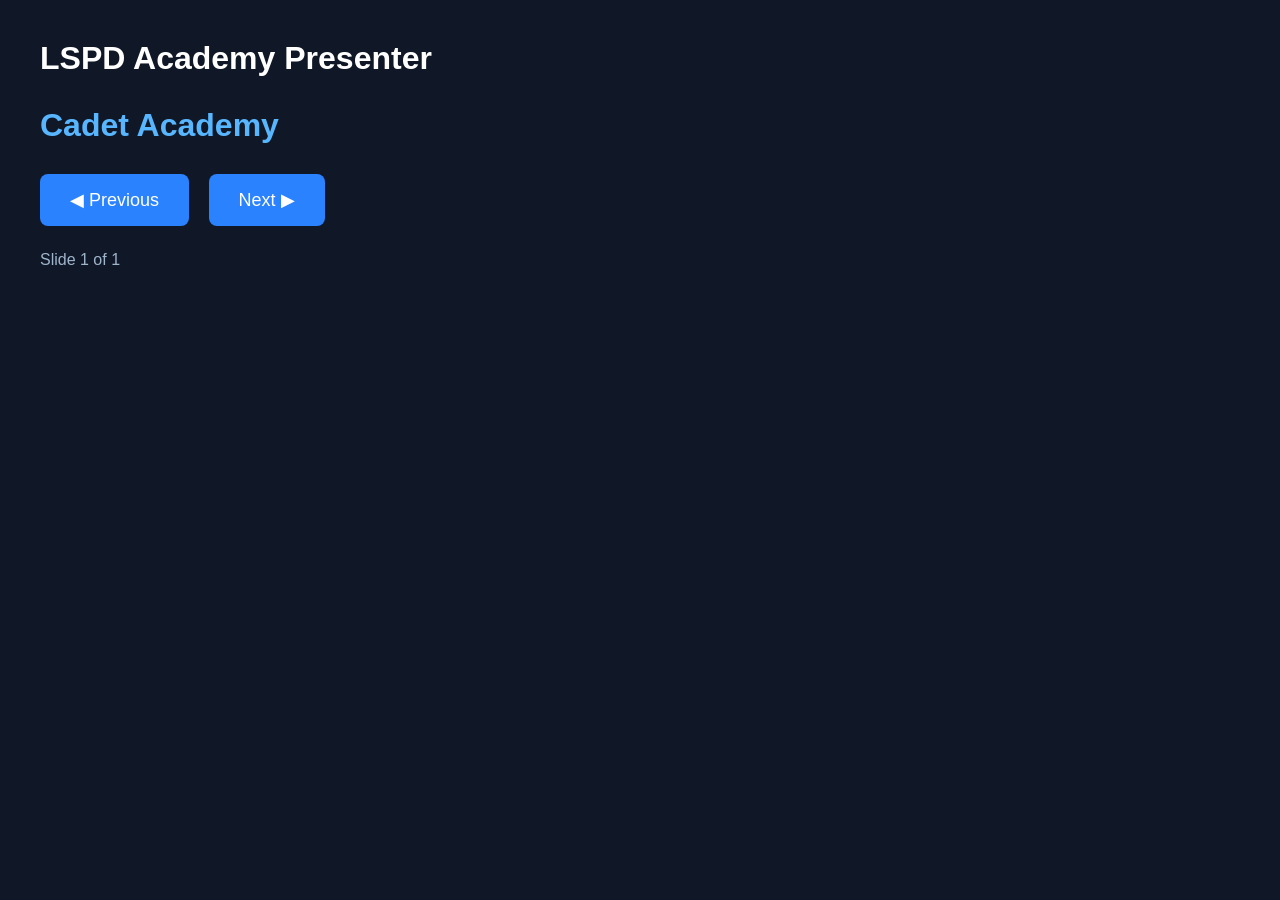
==== presenter.html @ 20e2a792 "Create presenter.html" ====
<!DOCTYPE html>
<html lang="en">
<head>
    <meta charset="UTF-8">
    <meta name="viewport" content="width=device-width, initial-scale=1.0">
    <title>LSPD Presenter</title>

    <style>
        * {
            box-sizing: border-box;
            font-family: Arial, Helvetica, sans-serif;
        }

        body {
            margin: 0;
            background: #101827;
            color: white;
            padding: 40px;
        }

        h1 {
            margin-top: 0;
        }

        #currentTitle {
            font-size: 32px;
            margin: 30px 0;
            color: #58b6ff;
        }

        button {
            padding: 15px 30px;
            margin-right: 15px;
            font-size: 18px;
            cursor: pointer;
            border: none;
            border-radius: 8px;
            background: #2b82ff;
            color: white;
        }

        button:hover {
            background: #4a9cff;
        }

        #slideCount {
            margin-top: 25px;
            color: #9fb5cc;
        }
    </style>
</head>
<body>

<h1>LSPD Academy Presenter</h1>

<h2 id="currentTitle"></h2>

<button onclick="previousSlide()">◀ Previous</button>
<button onclick="nextSlide()">Next ▶</button>

<div id="slideCount"></div>

<script src="slides.js?v=1"></script>

<script>

let currentSlide = 0;

function updateDisplay(){

    document.getElementById("currentTitle").textContent =
        slides[currentSlide].title;

    document.getElementById("slideCount").textContent =
        "Slide " + (currentSlide + 1) + " of " + slides.length;

}

function nextSlide(){

    if(currentSlide < slides.length - 1){
        currentSlide++;
    }

    updateDisplay();

}

function previousSlide(){

    if(currentSlide > 0){
        currentSlide--;
    }

    updateDisplay();

}

updateDisplay();

</script>

</body>
</html>
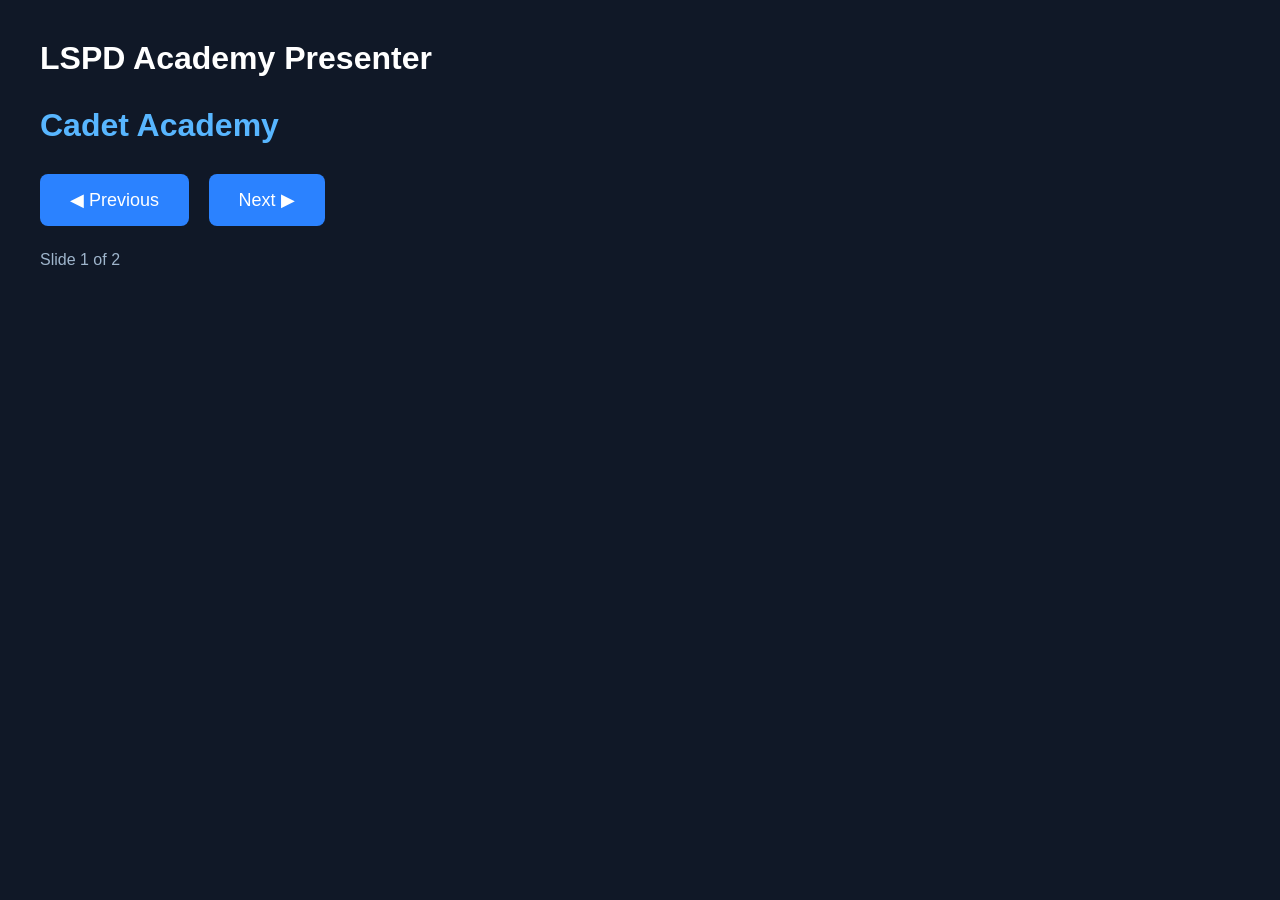
==== commit b6dd62f9: "Update presenter.html" ====
--- a/presenter.html
+++ b/presenter.html
@@ -60,7 +60,7 @@
 
 <div id="slideCount"></div>
 
-<script src="slides.js?v=1"></script>
+<script src="slides.js?v=2"></script>
 
 <script>
 
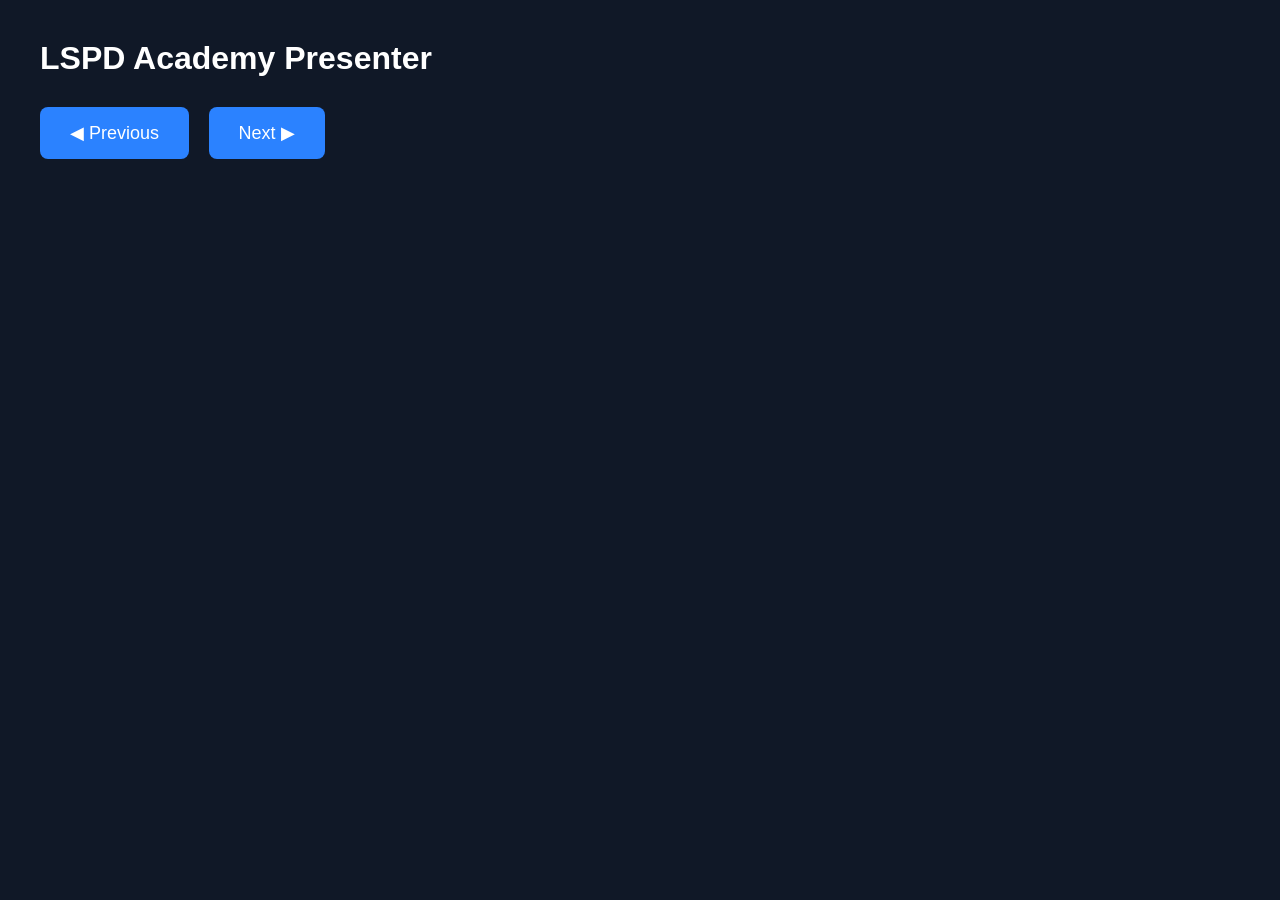
==== commit c7e485e0: "Update presenter.html" ====
--- a/presenter.html
+++ b/presenter.html
@@ -82,6 +82,8 @@
         currentSlide++;
     }
 
+    localStorage.setItem("currentSlide", currentSlide);
+
     updateDisplay();
 
 }
@@ -92,12 +94,43 @@
         currentSlide--;
     }
 
+    localStorage.setItem("currentSlide", currentSlide);
+
     updateDisplay();
 
 }
 
+<hr style="margin:30px 0;">
+
+<h3>Projector URL</h3>
+
+<input
+    id="projectorUrl"
+    style="width:100%;padding:12px;font-size:16px;"
+    readonly>
+
+<br><br>
+
+<button onclick="copyProjectorUrl()">
+    Copy Projector URL
+</button>
 updateDisplay();
+const url =
+    "https://greylux67.github.io/LSPD-LawClass/projector.html?slide="
+    + (currentSlide + 1);
 
+document.getElementById("projectorUrl").value = url;
+
+    function copyProjectorUrl(){
+
+    const box =
+        document.getElementById("projectorUrl");
+
+    box.select();
+
+    navigator.clipboard.writeText(box.value);
+
+    alert("Projector URL copied!");
 </script>
 
 </body>
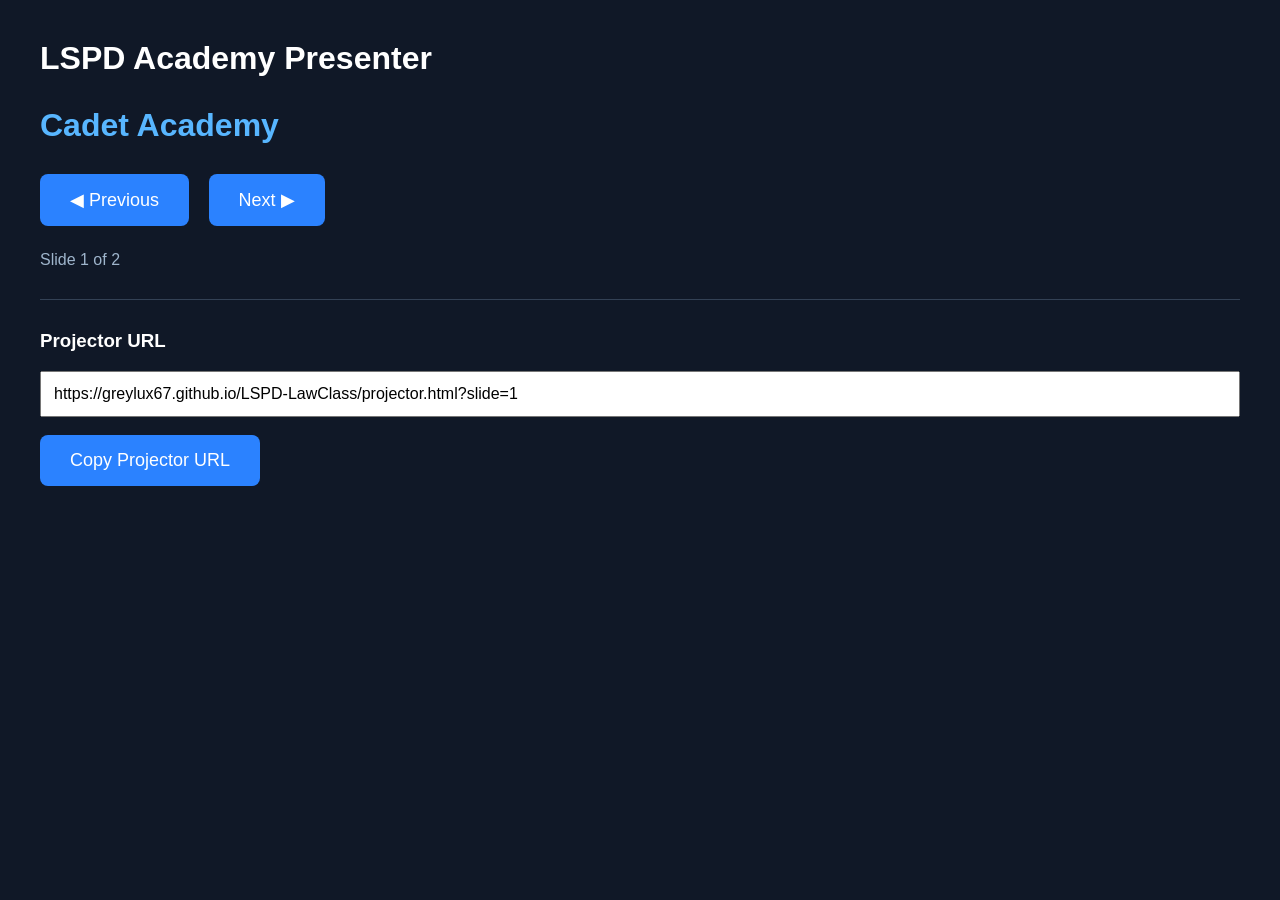
==== commit f10b59bf: "Update presenter.html" ====
--- a/presenter.html
+++ b/presenter.html
@@ -3,6 +3,7 @@
 <head>
     <meta charset="UTF-8">
     <meta name="viewport" content="width=device-width, initial-scale=1.0">
+
     <title>LSPD Presenter</title>
 
     <style>
@@ -47,91 +48,118 @@
             margin-top: 25px;
             color: #9fb5cc;
         }
+
+        #projectorUrl {
+            width: 100%;
+            padding: 12px;
+            font-size: 16px;
+        }
+
+        .divider {
+            margin: 30px 0;
+            border: 0;
+            border-top: 1px solid #334155;
+        }
     </style>
 </head>
+
 <body>
 
-<h1>LSPD Academy Presenter</h1>
+    <h1>LSPD Academy Presenter</h1>
 
-<h2 id="currentTitle"></h2>
+    <h2 id="currentTitle"></h2>
 
-<button onclick="previousSlide()">◀ Previous</button>
-<button onclick="nextSlide()">Next ▶</button>
+    <button onclick="previousSlide()">◀ Previous</button>
+    <button onclick="nextSlide()">Next ▶</button>
 
-<div id="slideCount"></div>
+    <div id="slideCount"></div>
 
-<script src="slides.js?v=2"></script>
+    <hr class="divider">
 
-<script>
+    <h3>Projector URL</h3>
 
-let currentSlide = 0;
+    <input
+        id="projectorUrl"
+        type="text"
+        readonly
+    >
 
-function updateDisplay(){
+    <br><br>
 
-    document.getElementById("currentTitle").textContent =
-        slides[currentSlide].title;
+    <button onclick="copyProjectorUrl()">
+        Copy Projector URL
+    </button>
 
-    document.getElementById("slideCount").textContent =
-        "Slide " + (currentSlide + 1) + " of " + slides.length;
+    <script src="slides.js?v=2"></script>
 
-}
+    <script>
+        let currentSlide =
+            parseInt(localStorage.getItem("currentSlide") || "0");
 
-function nextSlide(){
+        if (
+            currentSlide < 0 ||
+            currentSlide >= slides.length
+        ) {
+            currentSlide = 0;
+        }
 
-    if(currentSlide < slides.length - 1){
-        currentSlide++;
-    }
+        function updateDisplay() {
+            document.getElementById("currentTitle").textContent =
+                slides[currentSlide].title;
 
-    localStorage.setItem("currentSlide", currentSlide);
+            document.getElementById("slideCount").textContent =
+                "Slide " + (currentSlide + 1) +
+                " of " + slides.length;
 
-    updateDisplay();
+            const url =
+                "https://greylux67.github.io/LSPD-LawClass/projector.html?slide=" +
+                (currentSlide + 1);
 
-}
+            document.getElementById("projectorUrl").value = url;
+        }
 
-function previousSlide(){
+        function nextSlide() {
+            if (currentSlide < slides.length - 1) {
+                currentSlide++;
+            }
 
-    if(currentSlide > 0){
-        currentSlide--;
-    }
+            localStorage.setItem(
+                "currentSlide",
+                currentSlide
+            );
 
-    localStorage.setItem("currentSlide", currentSlide);
+            updateDisplay();
+        }
 
-    updateDisplay();
+        function previousSlide() {
+            if (currentSlide > 0) {
+                currentSlide--;
+            }
 
-}
+            localStorage.setItem(
+                "currentSlide",
+                currentSlide
+            );
 
-<hr style="margin:30px 0;">
+            updateDisplay();
+        }
 
-<h3>Projector URL</h3>
+        async function copyProjectorUrl() {
+            const box =
+                document.getElementById("projectorUrl");
 
-<input
-    id="projectorUrl"
-    style="width:100%;padding:12px;font-size:16px;"
-    readonly>
+            try {
+                await navigator.clipboard.writeText(box.value);
+                alert("Projector URL copied!");
+            } catch (error) {
+                box.select();
+                document.execCommand("copy");
+                alert("Projector URL copied!");
+            }
+        }
 
-<br><br>
-
-<button onclick="copyProjectorUrl()">
-    Copy Projector URL
-</button>
-updateDisplay();
-const url =
-    "https://greylux67.github.io/LSPD-LawClass/projector.html?slide="
-    + (currentSlide + 1);
-
-document.getElementById("projectorUrl").value = url;
-
-    function copyProjectorUrl(){
-
-    const box =
-        document.getElementById("projectorUrl");
-
-    box.select();
-
-    navigator.clipboard.writeText(box.value);
-
-    alert("Projector URL copied!");
-</script>
+        updateDisplay();
+    </script>
 
 </body>
 </html>
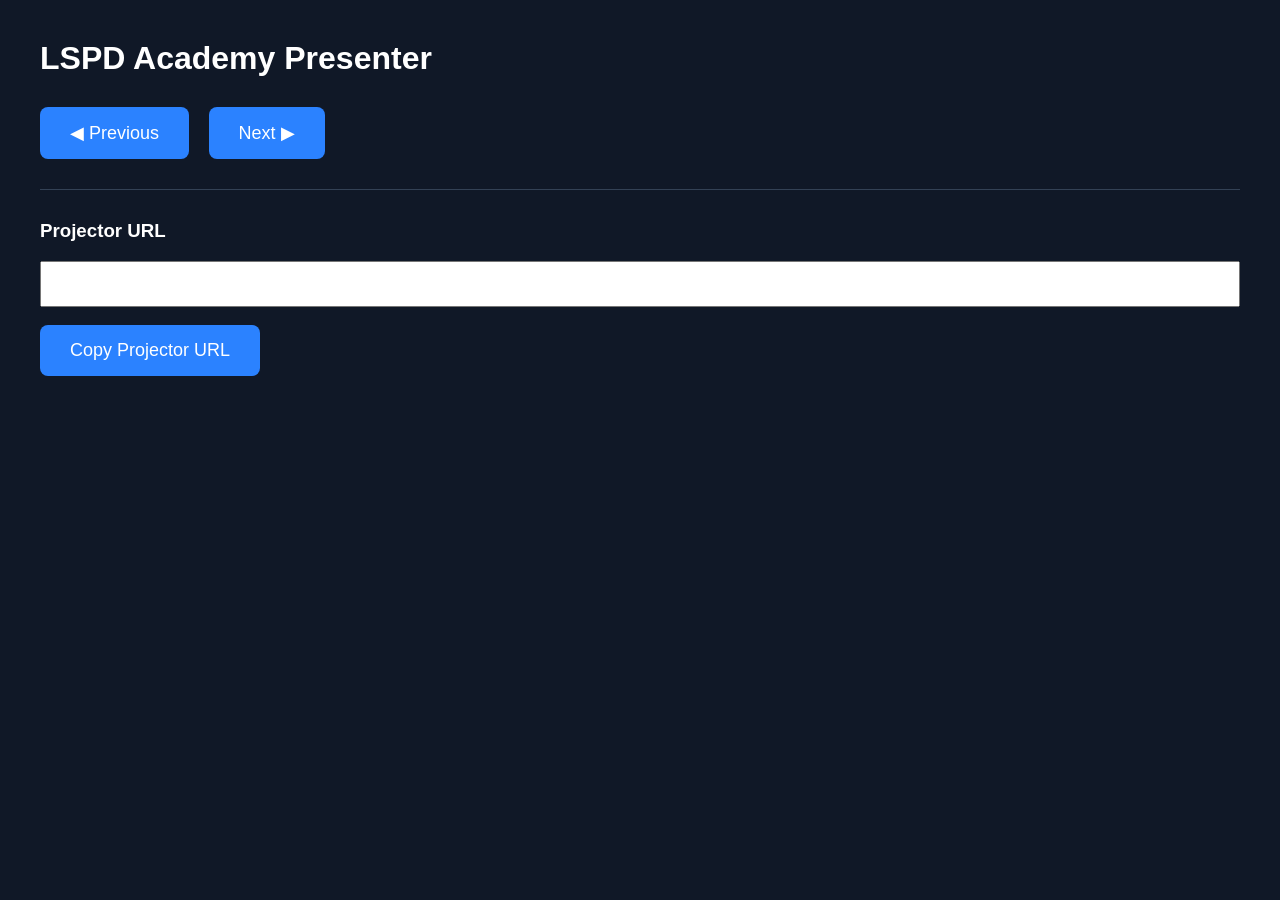
==== commit 81eb02fd: "Update presenter.html" ====
--- a/presenter.html
+++ b/presenter.html
@@ -90,7 +90,7 @@
         Copy Projector URL
     </button>
 
-    <script src="slides.js?v=2"></script>
+    <script src="slides.js?v=5"></script>
 
     <script>
         let currentSlide =
